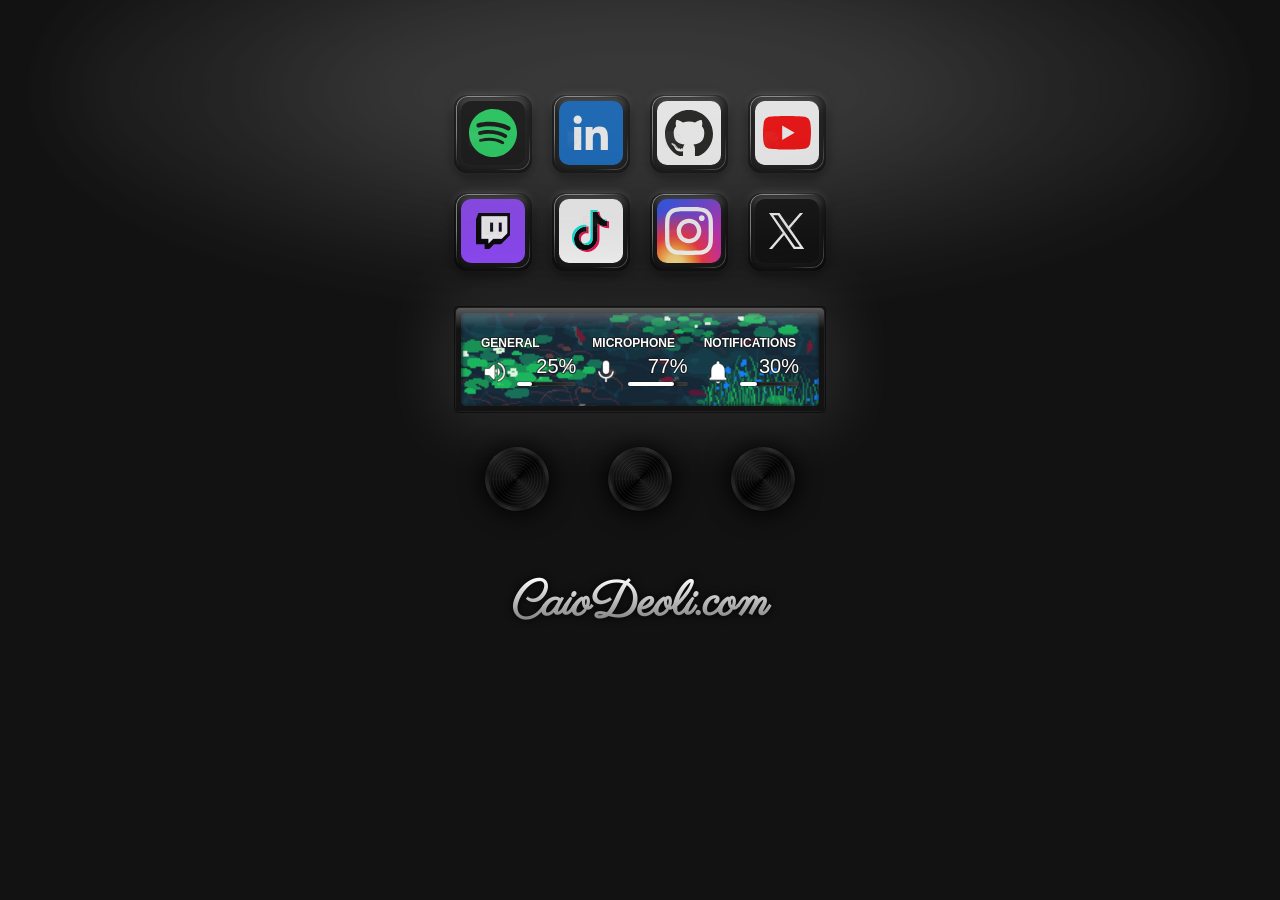
==== projects/stream-deck/index.html @ 168ae310 "feat(stream-deck): add stream-deck project" ====
<!DOCTYPE html>
<html lang="en">

<head>
  <meta charset="UTF-8">
  <meta name="viewport" content="width=device-width, initial-scale=1.0">
  <title>Document</title>

  <link rel="preconnect" href="https://fonts.googleapis.com">
  <link rel="preconnect" href="https://fonts.gstatic.com" crossorigin>
  <link href="https://fonts.googleapis.com/css2?family=Parisienne&display=swap" rel="stylesheet">
  
  <link rel="stylesheet" href="style.css">
</head>

<body>
  <main>
    <nav>
      <ul class="menu">
        <li class="item">
          <button type="button">
            <div class="background">
              <div class="glow"></div>
            </div>
            <div class="border"></div>
            <div class="logo-wrap" style="background-color: #0a0a0a;">
              <svg class="logo" xmlns="http://www.w3.org/2000/svg" width="256" height="256" viewBox="0 0 256 256"><path fill="#1ed760" d="M128 0C57.308 0 0 57.309 0 128c0 70.696 57.309 128 128 128c70.697 0 128-57.304 128-128C256 57.314 198.697.007 127.998.007zm58.699 184.614c-2.293 3.76-7.215 4.952-10.975 2.644c-30.053-18.357-67.885-22.515-112.44-12.335a7.98 7.98 0 0 1-9.552-6.007a7.97 7.97 0 0 1 6-9.553c48.76-11.14 90.583-6.344 124.323 14.276c3.76 2.308 4.952 7.215 2.644 10.975m15.667-34.853c-2.89 4.695-9.034 6.178-13.726 3.289c-34.406-21.148-86.853-27.273-127.548-14.92c-5.278 1.594-10.852-1.38-12.454-6.649c-1.59-5.278 1.386-10.842 6.655-12.446c46.485-14.106 104.275-7.273 143.787 17.007c4.692 2.89 6.175 9.034 3.286 13.72zm1.345-36.293C162.457 88.964 94.394 86.71 55.007 98.666c-6.325 1.918-13.014-1.653-14.93-7.978c-1.917-6.328 1.65-13.012 7.98-14.935C93.27 62.027 168.434 64.68 215.929 92.876c5.702 3.376 7.566 10.724 4.188 16.405c-3.362 5.69-10.73 7.565-16.4 4.187z" /></svg>
              <img src="images/logos--spotify-icon.svg" />
            </div>
          </button>
        </li>
        <li class="item">
          <button type="button">
            <div class="background">
              <div class="glow"></div>
            </div>
            <div class="border"></div>
            <div class="logo-wrap" style="background-color: #0a66c2;">
              <svg class="logo" xmlns="http://www.w3.org/2000/svg" width="256" height="256" viewBox="0 0 256 256" fill="none" xmlns="http://www.w3.org/2000/svg"><path d="M218.123 218.127H180.192V158.724C180.192 144.559 179.939 126.324 160.464 126.324C140.708 126.324 137.685 141.758 137.685 157.693V218.123H99.755V95.967H136.168V112.661H136.678C140.322 106.43 145.588 101.305 151.915 97.8296C158.242 94.3547 165.393 92.6607 172.606 92.928C211.051 92.928 218.139 118.216 218.139 151.114L218.123 218.127ZM56.955 79.27C44.798 79.272 34.941 69.418 34.939 57.261C34.937 45.104 44.79 35.247 56.947 35.245C69.104 35.242 78.961 45.096 78.963 57.253C78.9641 63.091 76.646 68.6904 72.5187 72.8194C68.3915 76.9483 62.7931 79.2687 56.955 79.27ZM75.921 218.128H37.95V95.967H75.92L75.921 218.128Z" fill="white" /></svg>
              <img src="images/logos--linkedin-icon.svg" />
            </div>
          </button>
        </li>
        <li class="item">
          <button type="button">
            <div class="background">
              <div class="glow"></div>
            </div>
            <div class="border"></div>
            <div class="logo-wrap" style="background-color: #ffffff;">
              <svg class="logo" xmlns="http://www.w3.org/2000/svg" width="256" height="250" viewBox="0 0 256 250"><path fill="#161614" d="M128.001 0C57.317 0 0 57.307 0 128.001c0 56.554 36.676 104.535 87.535 121.46c6.397 1.185 8.746-2.777 8.746-6.158c0-3.052-.12-13.135-.174-23.83c-35.61 7.742-43.124-15.103-43.124-15.103c-5.823-14.795-14.213-18.73-14.213-18.73c-11.613-7.944.876-7.78.876-7.78c12.853.902 19.621 13.19 19.621 13.19c11.417 19.568 29.945 13.911 37.249 10.64c1.149-8.272 4.466-13.92 8.127-17.116c-28.431-3.236-58.318-14.212-58.318-63.258c0-13.975 5-25.394 13.188-34.358c-1.329-3.224-5.71-16.242 1.24-33.874c0 0 10.749-3.44 35.21 13.121c10.21-2.836 21.16-4.258 32.038-4.307c10.878.049 21.837 1.47 32.066 4.307c24.431-16.56 35.165-13.12 35.165-13.12c6.967 17.63 2.584 30.65 1.255 33.873c8.207 8.964 13.173 20.383 13.173 34.358c0 49.163-29.944 59.988-58.447 63.157c4.591 3.972 8.682 11.762 8.682 23.704c0 17.126-.148 30.91-.148 35.126c0 3.407 2.304 7.398 8.792 6.14C219.37 232.5 256 184.537 256 128.002C256 57.307 198.691 0 128.001 0m-80.06 182.34c-.282.636-1.283.827-2.194.39c-.929-.417-1.45-1.284-1.15-1.922c.276-.655 1.279-.838 2.205-.399c.93.418 1.46 1.293 1.139 1.931m6.296 5.618c-.61.566-1.804.303-2.614-.591c-.837-.892-.994-2.086-.375-2.66c.63-.566 1.787-.301 2.626.591c.838.903 1 2.088.363 2.66m4.32 7.188c-.785.545-2.067.034-2.86-1.104c-.784-1.138-.784-2.503.017-3.05c.795-.547 2.058-.055 2.861 1.075c.782 1.157.782 2.522-.019 3.08m7.304 8.325c-.701.774-2.196.566-3.29-.49c-1.119-1.032-1.43-2.496-.726-3.27c.71-.776 2.213-.558 3.315.49c1.11 1.03 1.45 2.505.701 3.27m9.442 2.81c-.31 1.003-1.75 1.459-3.199 1.033c-1.448-.439-2.395-1.613-2.103-2.626c.301-1.01 1.747-1.484 3.207-1.028c1.446.436 2.396 1.602 2.095 2.622m10.744 1.193c.036 1.055-1.193 1.93-2.715 1.95c-1.53.034-2.769-.82-2.786-1.86c0-1.065 1.202-1.932 2.733-1.958c1.522-.03 2.768.818 2.768 1.868m10.555-.405c.182 1.03-.875 2.088-2.387 2.37c-1.485.271-2.861-.365-3.05-1.386c-.184-1.056.893-2.114 2.376-2.387c1.514-.263 2.868.356 3.061 1.403" /></svg>
              <img src="images/logos--github-icon.svg" />
            </div>
          </button>
        </li>
        <li class="item">
          <button type="button">
            <div class="background">
              <div class="glow"></div>
            </div>
            <div class="border"></div>
            <div class="logo-wrap" style="background-color: #ffffff;">
              <svg class="logo" xmlns="http://www.w3.org/2000/svg" width="256" height="180" viewBox="0 0 256 180"><path fill="#f00" d="M250.346 28.075A32.18 32.18 0 0 0 227.69 5.418C207.824 0 127.87 0 127.87 0S47.912.164 28.046 5.582A32.18 32.18 0 0 0 5.39 28.24c-6.009 35.298-8.34 89.084.165 122.97a32.18 32.18 0 0 0 22.656 22.657c19.866 5.418 99.822 5.418 99.822 5.418s79.955 0 99.82-5.418a32.18 32.18 0 0 0 22.657-22.657c6.338-35.348 8.291-89.1-.164-123.134"/><path fill="#fff" d="m102.421 128.06l66.328-38.418l-66.328-38.418z" /></svg>
              <img src="images/logos--youtube-icon.svg" />
            </div>
          </button>
        </li>
        <li class="item">
          <button type="button">
            <div class="background">
              <div class="glow"></div>
            </div>
            <div class="border"></div>
            <div class="logo-wrap twitch" style="background-color: #9146ff;">
              <svg width="256" height="268" viewBox="0 0 256 268" fill="none" xmlns="http://www.w3.org/2000/svg"><g clip-path="url(#clip0_26_2)"><path d="M17.458 0L0 46.556V232.757H63.983V267.691H98.914L133.812 232.757H186.172L256 162.954V0H17.458ZM40.717 23.263H232.73V151.292L191.991 192.033H128L93.113 226.92V192.034H40.717V23.263ZM104.725 139.668H128V69.844H104.725V139.668ZM168.722 139.668H191.992V69.844H168.722V139.668Z" fill="black"/><path d="M40.717 23.2629H232.73V151.292L191.991 192.033H128L93.113 226.92V192.034H40.717V23.2629ZM104.725 139.668H128V69.8439H104.725V139.668ZM168.722 139.668H191.992V69.8439H168.722V139.668Z" fill="white"/></g><defs><clipPath id="clip0_26_2"><rect width="256" height="268" fill="white"/></clipPath></defs></svg>
              <img src="images/logos--twitch.svg" />
            </div>
          </button>
        </li>
        <li class="item">
          <button type="button">
            <div class="background">
              <div class="glow"></div>
            </div>
            <div class="border"></div>
            <div class="logo-wrap tiktok" style="background-color: #ffffff;">
              <svg xmlns="http://www.w3.org/2000/svg" width="256" height="290" viewBox="0 0 256 290"><path fill="#ff004f" d="M189.72 104.421c18.678 13.345 41.56 21.197 66.273 21.197v-47.53a67 67 0 0 1-13.918-1.456v37.413c-24.711 0-47.59-7.851-66.272-21.195v96.996c0 48.523-39.356 87.855-87.9 87.855c-18.113 0-34.949-5.473-48.934-14.86c15.962 16.313 38.222 26.432 62.848 26.432c48.548 0 87.905-39.332 87.905-87.857v-96.995zm17.17-47.952c-9.546-10.423-15.814-23.893-17.17-38.785v-6.113h-13.189c3.32 18.927 14.644 35.097 30.358 44.898M69.673 225.607a40 40 0 0 1-8.203-24.33c0-22.192 18.001-40.186 40.21-40.186a40.3 40.3 0 0 1 12.197 1.883v-48.593c-4.61-.631-9.262-.9-13.912-.801v37.822a40.3 40.3 0 0 0-12.203-1.882c-22.208 0-40.208 17.992-40.208 40.187c0 15.694 8.997 29.281 22.119 35.9"/><path d="M175.803 92.849c18.683 13.344 41.56 21.195 66.272 21.195V76.631c-13.794-2.937-26.005-10.141-35.186-20.162c-15.715-9.802-27.038-25.972-30.358-44.898h-34.643v189.843c-.079 22.132-18.049 40.052-40.21 40.052c-13.058 0-24.66-6.221-32.007-15.86c-13.12-6.618-22.118-20.206-22.118-35.898c0-22.193 18-40.187 40.208-40.187c4.255 0 8.356.662 12.203 1.882v-37.822c-47.692.985-86.047 39.933-86.047 87.834c0 23.912 9.551 45.589 25.053 61.428c13.985 9.385 30.82 14.86 48.934 14.86c48.545 0 87.9-39.335 87.9-87.857z"/><path fill="#00f2ea" d="M242.075 76.63V66.516a66.3 66.3 0 0 1-35.186-10.047a66.47 66.47 0 0 0 35.186 20.163M176.53 11.57a68 68 0 0 1-.728-5.457V0h-47.834v189.845c-.076 22.13-18.046 40.05-40.208 40.05a40.06 40.06 0 0 1-18.09-4.287c7.347 9.637 18.949 15.857 32.007 15.857c22.16 0 40.132-17.918 40.21-40.05V11.571zM99.966 113.58v-10.769a89 89 0 0 0-12.061-.818C39.355 101.993 0 141.327 0 189.845c0 30.419 15.467 57.227 38.971 72.996c-15.502-15.838-25.053-37.516-25.053-61.427c0-47.9 38.354-86.848 86.048-87.833"/></svg>
              <img src="images/logos--tiktok-icon.svg" />
            </div>
          </button>
        </li>
        <li class="item">
          <button type="button">
            <div class="background">
              <div class="glow"></div>
            </div>
            <div class="border"></div>
            <div class="logo-wrap instagram">
              <svg class="logo" xmlns="http://www.w3.org/2000/svg" width="256" height="256" viewBox="0 0 256 256"><path fill="#ffffff" d="M128 23.064c34.177 0 38.225.13 51.722.745c12.48.57 19.258 2.655 23.769 4.408c5.974 2.322 10.238 5.096 14.717 9.575s7.253 8.743 9.575 14.717c1.753 4.511 3.838 11.289 4.408 23.768c.615 13.498.745 17.546.745 51.723s-.13 38.226-.745 51.723c-.57 12.48-2.655 19.257-4.408 23.768c-2.322 5.974-5.096 10.239-9.575 14.718s-8.743 7.253-14.717 9.574c-4.511 1.753-11.289 3.839-23.769 4.408c-13.495.616-17.543.746-51.722.746s-38.228-.13-51.723-.746c-12.48-.57-19.257-2.655-23.768-4.408c-5.974-2.321-10.239-5.095-14.718-9.574c-4.479-4.48-7.253-8.744-9.574-14.718c-1.753-4.51-3.839-11.288-4.408-23.768c-.616-13.497-.746-17.545-.746-51.723s.13-38.225.746-51.722c.57-12.48 2.655-19.258 4.408-23.769c2.321-5.974 5.095-10.238 9.574-14.717c4.48-4.48 8.744-7.253 14.718-9.575c4.51-1.753 11.288-3.838 23.768-4.408c13.497-.615 17.545-.745 51.723-.745M128 0C93.237 0 88.878.147 75.226.77c-13.625.622-22.93 2.786-31.071 5.95c-8.418 3.271-15.556 7.648-22.672 14.764S9.991 35.738 6.72 44.155C3.555 52.297 1.392 61.602.77 75.226C.147 88.878 0 93.237 0 128s.147 39.122.77 52.774c.622 13.625 2.785 22.93 5.95 31.071c3.27 8.417 7.647 15.556 14.763 22.672s14.254 11.492 22.672 14.763c8.142 3.165 17.446 5.328 31.07 5.95c13.653.623 18.012.77 52.775.77s39.122-.147 52.774-.77c13.624-.622 22.929-2.785 31.07-5.95c8.418-3.27 15.556-7.647 22.672-14.763s11.493-14.254 14.764-22.672c3.164-8.142 5.328-17.446 5.95-31.07c.623-13.653.77-18.012.77-52.775s-.147-39.122-.77-52.774c-.622-13.624-2.786-22.929-5.95-31.07c-3.271-8.418-7.648-15.556-14.764-22.672S220.262 9.99 211.845 6.72c-8.142-3.164-17.447-5.328-31.071-5.95C167.122.147 162.763 0 128 0m0 62.27c-36.302 0-65.73 29.43-65.73 65.73s29.428 65.73 65.73 65.73c36.301 0 65.73-29.428 65.73-65.73c0-36.301-29.429-65.73-65.73-65.73m0 108.397c-23.564 0-42.667-19.103-42.667-42.667S104.436 85.333 128 85.333s42.667 19.103 42.667 42.667s-19.103 42.667-42.667 42.667m83.686-110.994c0 8.484-6.876 15.36-15.36 15.36s-15.36-6.876-15.36-15.36s6.877-15.36 15.36-15.36s15.36 6.877 15.36 15.36" /></svg>
              <img src="images/logos--instagram-icon.svg" />
            </div>
          </button>
        </li>
        <li class="item">
          <button type="button">
            <div class="background">
              <div class="glow"></div>
            </div>
            <div class="border"></div>
            <div class="logo-wrap x" style="background-color: #0a0a0a;">
              <svg class="logo" xmlns="http://www.w3.org/2000/svg" width="251" height="256" viewBox="0 0 251 256"><path fill="#ffffff" d="M149.079 108.399L242.33 0h-22.098l-80.97 94.12L74.59 0H0l97.796 142.328L0 256h22.1l85.507-99.395L175.905 256h74.59L149.073 108.399zM118.81 143.58l-9.909-14.172l-78.84-112.773h33.943l63.625 91.011l9.909 14.173l82.705 118.3H186.3l-67.49-96.533z" /></svg>
              <img src="images/logos--x.svg" />
            </div>
          </button>
        </li>
      </ul>
    </nav>

    <section class="display">
      <div class="information-list">
        <div class="information-item">
          <span class="information-label">GENERAL</span>
          <div class="information-value">
            <svg xmlns="http://www.w3.org/2000/svg" width="28" height="28" viewBox="0 0 24 24"><path fill="currentColor" d="M3 10v4c0 .55.45 1 1 1h3l3.29 3.29c.63.63 1.71.18 1.71-.71V6.41c0-.89-1.08-1.34-1.71-.71L7 9H4c-.55 0-1 .45-1 1m13.5 2A4.5 4.5 0 0 0 14 7.97v8.05c1.48-.73 2.5-2.25 2.5-4.02M14 4.45v.2c0 .38.25.71.6.85C17.18 6.53 19 9.06 19 12s-1.82 5.47-4.4 6.5c-.36.14-.6.47-.6.85v.2c0 .63.63 1.07 1.21.85C18.6 19.11 21 15.84 21 12s-2.4-7.11-5.79-8.4c-.58-.23-1.21.22-1.21.85" /></svg>
            <div class="information-value-content">
              <span class="item-percentage">25%</span>
              <div class="item-progress-bar"><span style="width: 25%;"></span></div>
            </div>
          </div>
        </div>
        <div class="information-item">
          <span class="information-label">MICROPHONE</span>
          <div class="information-value">
            <svg xmlns="http://www.w3.org/2000/svg" width="28" height="28" viewBox="0 0 24 24"><path fill="currentColor" d="M12 14c1.66 0 3-1.34 3-3V5c0-1.66-1.34-3-3-3S9 3.34 9 5v6c0 1.66 1.34 3 3 3m5.91-3c-.49 0-.9.36-.98.85C16.52 14.2 14.47 16 12 16s-4.52-1.8-4.93-4.15a1 1 0 0 0-.98-.85c-.61 0-1.09.54-1 1.14c.49 3 2.89 5.35 5.91 5.78V20c0 .55.45 1 1 1s1-.45 1-1v-2.08a6.99 6.99 0 0 0 5.91-5.78c.1-.6-.39-1.14-1-1.14" /></svg>
            <div class="information-value-content">
              <span class="item-percentage">77%</span>
              <div class="item-progress-bar"><span style="width: 77%;"></span></div>
            </div>
          </div>
        </div>
        <div class="information-item">
          <span class="information-label">NOTIFICATIONS</span>
          <div class="information-value">
            <svg xmlns="http://www.w3.org/2000/svg" width="28" height="28" viewBox="0 0 24 24"><path fill="currentColor" d="M12 22c1.1 0 2-.9 2-2h-4a2 2 0 0 0 2 2m6-6v-5c0-3.07-1.64-5.64-4.5-6.32V4c0-.83-.67-1.5-1.5-1.5s-1.5.67-1.5 1.5v.68C7.63 5.36 6 7.92 6 11v5l-1.29 1.29c-.63.63-.19 1.71.7 1.71h13.17c.89 0 1.34-1.08.71-1.71z" /></svg>
            <div class="information-value-content">
              <span class="item-percentage">30%</span>
              <div class="item-progress-bar"><span style="width: 30%;"></span></div>
            </div>
          </div>
        </div>
      </div>
      <img src="images/1041uuu-b16.gif" class="display-background" />
      <div class="display-glow"></div>
    </section>

    <section class="control-list">
      <div class="control-item">
        <svg xmlns="http://www.w3.org/2000/svg" width="72" height="72" viewBox="0 0 24 24"><path fill="none" stroke="currentColor" stroke-linecap="round" stroke-linejoin="round" stroke-width="0.04" d="M3 12c0 -4.97 4.03 -9 9 -9c4.97 0 9 4.03 9 9c0 4.97 -4.03 9 -9 9c-4.97 0 -9 -4.03 -9 -9Z"/></svg>
        <svg xmlns="http://www.w3.org/2000/svg" width="64" height="64" viewBox="0 0 24 24"><path fill="none" stroke="currentColor" stroke-linecap="round" stroke-linejoin="round" stroke-width="0.05" d="M3 12c0 -4.97 4.03 -9 9 -9c4.97 0 9 4.03 9 9c0 4.97 -4.03 9 -9 9c-4.97 0 -9 -4.03 -9 -9Z"/></svg>
        <svg xmlns="http://www.w3.org/2000/svg" width="56" height="56" viewBox="0 0 24 24"><path fill="none" stroke="currentColor" stroke-linecap="round" stroke-linejoin="round" stroke-width="0.06" d="M3 12c0 -4.97 4.03 -9 9 -9c4.97 0 9 4.03 9 9c0 4.97 -4.03 9 -9 9c-4.97 0 -9 -4.03 -9 -9Z"/></svg>
        <svg xmlns="http://www.w3.org/2000/svg" width="48" height="48" viewBox="0 0 24 24"><path fill="none" stroke="currentColor" stroke-linecap="round" stroke-linejoin="round" stroke-width="0.07" d="M3 12c0 -4.97 4.03 -9 9 -9c4.97 0 9 4.03 9 9c0 4.97 -4.03 9 -9 9c-4.97 0 -9 -4.03 -9 -9Z"/></svg>
        <svg xmlns="http://www.w3.org/2000/svg" width="40" height="40" viewBox="0 0 24 24"><path fill="none" stroke="currentColor" stroke-linecap="round" stroke-linejoin="round" stroke-width="0.08" d="M3 12c0 -4.97 4.03 -9 9 -9c4.97 0 9 4.03 9 9c0 4.97 -4.03 9 -9 9c-4.97 0 -9 -4.03 -9 -9Z"/></svg>
        <svg xmlns="http://www.w3.org/2000/svg" width="32" height="32" viewBox="0 0 24 24"><path fill="none" stroke="currentColor" stroke-linecap="round" stroke-linejoin="round" stroke-width="0.09" d="M3 12c0 -4.97 4.03 -9 9 -9c4.97 0 9 4.03 9 9c0 4.97 -4.03 9 -9 9c-4.97 0 -9 -4.03 -9 -9Z"/></svg>
        <svg xmlns="http://www.w3.org/2000/svg" width="24" height="24" viewBox="0 0 24 24"><path fill="none" stroke="currentColor" stroke-linecap="round" stroke-linejoin="round" stroke-width="0.10" d="M3 12c0 -4.97 4.03 -9 9 -9c4.97 0 9 4.03 9 9c0 4.97 -4.03 9 -9 9c-4.97 0 -9 -4.03 -9 -9Z"/></svg>
        <svg xmlns="http://www.w3.org/2000/svg" width="16" height="16" viewBox="0 0 24 24"><path fill="none" stroke="currentColor" stroke-linecap="round" stroke-linejoin="round" stroke-width="0.15" d="M3 12c0 -4.97 4.03 -9 9 -9c4.97 0 9 4.03 9 9c0 4.97 -4.03 9 -9 9c-4.97 0 -9 -4.03 -9 -9Z"/></svg>
        <svg xmlns="http://www.w3.org/2000/svg" width="8" height="8" viewBox="0 0 24 24"><path fill="none" stroke="currentColor" stroke-linecap="round" stroke-linejoin="round" stroke-width="0.16" d="M3 12c0 -4.97 4.03 -9 9 -9c4.97 0 9 4.03 9 9c0 4.97 -4.03 9 -9 9c-4.97 0 -9 -4.03 -9 -9Z"/></svg>
        <svg xmlns="http://www.w3.org/2000/svg" width="1" height="1" viewBox="0 0 24 24"><path fill="none" stroke="currentColor" stroke-linecap="round" stroke-linejoin="round" stroke-width="0.17" d="M3 12c0 -4.97 4.03 -9 9 -9c4.97 0 9 4.03 9 9c0 4.97 -4.03 9 -9 9c-4.97 0 -9 -4.03 -9 -9Z"/></svg>
      </div>
      <div class="control-item">
        <svg xmlns="http://www.w3.org/2000/svg" width="72" height="72" viewBox="0 0 24 24"><path fill="none" stroke="currentColor" stroke-linecap="round" stroke-linejoin="round" stroke-width="0.04" d="M3 12c0 -4.97 4.03 -9 9 -9c4.97 0 9 4.03 9 9c0 4.97 -4.03 9 -9 9c-4.97 0 -9 -4.03 -9 -9Z"/></svg>
        <svg xmlns="http://www.w3.org/2000/svg" width="64" height="64" viewBox="0 0 24 24"><path fill="none" stroke="currentColor" stroke-linecap="round" stroke-linejoin="round" stroke-width="0.05" d="M3 12c0 -4.97 4.03 -9 9 -9c4.97 0 9 4.03 9 9c0 4.97 -4.03 9 -9 9c-4.97 0 -9 -4.03 -9 -9Z"/></svg>
        <svg xmlns="http://www.w3.org/2000/svg" width="56" height="56" viewBox="0 0 24 24"><path fill="none" stroke="currentColor" stroke-linecap="round" stroke-linejoin="round" stroke-width="0.06" d="M3 12c0 -4.97 4.03 -9 9 -9c4.97 0 9 4.03 9 9c0 4.97 -4.03 9 -9 9c-4.97 0 -9 -4.03 -9 -9Z"/></svg>
        <svg xmlns="http://www.w3.org/2000/svg" width="48" height="48" viewBox="0 0 24 24"><path fill="none" stroke="currentColor" stroke-linecap="round" stroke-linejoin="round" stroke-width="0.07" d="M3 12c0 -4.97 4.03 -9 9 -9c4.97 0 9 4.03 9 9c0 4.97 -4.03 9 -9 9c-4.97 0 -9 -4.03 -9 -9Z"/></svg>
        <svg xmlns="http://www.w3.org/2000/svg" width="40" height="40" viewBox="0 0 24 24"><path fill="none" stroke="currentColor" stroke-linecap="round" stroke-linejoin="round" stroke-width="0.08" d="M3 12c0 -4.97 4.03 -9 9 -9c4.97 0 9 4.03 9 9c0 4.97 -4.03 9 -9 9c-4.97 0 -9 -4.03 -9 -9Z"/></svg>
        <svg xmlns="http://www.w3.org/2000/svg" width="32" height="32" viewBox="0 0 24 24"><path fill="none" stroke="currentColor" stroke-linecap="round" stroke-linejoin="round" stroke-width="0.09" d="M3 12c0 -4.97 4.03 -9 9 -9c4.97 0 9 4.03 9 9c0 4.97 -4.03 9 -9 9c-4.97 0 -9 -4.03 -9 -9Z"/></svg>
        <svg xmlns="http://www.w3.org/2000/svg" width="24" height="24" viewBox="0 0 24 24"><path fill="none" stroke="currentColor" stroke-linecap="round" stroke-linejoin="round" stroke-width="0.10" d="M3 12c0 -4.97 4.03 -9 9 -9c4.97 0 9 4.03 9 9c0 4.97 -4.03 9 -9 9c-4.97 0 -9 -4.03 -9 -9Z"/></svg>
        <svg xmlns="http://www.w3.org/2000/svg" width="16" height="16" viewBox="0 0 24 24"><path fill="none" stroke="currentColor" stroke-linecap="round" stroke-linejoin="round" stroke-width="0.15" d="M3 12c0 -4.97 4.03 -9 9 -9c4.97 0 9 4.03 9 9c0 4.97 -4.03 9 -9 9c-4.97 0 -9 -4.03 -9 -9Z"/></svg>
        <svg xmlns="http://www.w3.org/2000/svg" width="8" height="8" viewBox="0 0 24 24"><path fill="none" stroke="currentColor" stroke-linecap="round" stroke-linejoin="round" stroke-width="0.16" d="M3 12c0 -4.97 4.03 -9 9 -9c4.97 0 9 4.03 9 9c0 4.97 -4.03 9 -9 9c-4.97 0 -9 -4.03 -9 -9Z"/></svg>
        <svg xmlns="http://www.w3.org/2000/svg" width="1" height="1" viewBox="0 0 24 24"><path fill="none" stroke="currentColor" stroke-linecap="round" stroke-linejoin="round" stroke-width="0.17" d="M3 12c0 -4.97 4.03 -9 9 -9c4.97 0 9 4.03 9 9c0 4.97 -4.03 9 -9 9c-4.97 0 -9 -4.03 -9 -9Z"/></svg>
      </div>
      <div class="control-item">
        <svg xmlns="http://www.w3.org/2000/svg" width="72" height="72" viewBox="0 0 24 24"><path fill="none" stroke="currentColor" stroke-linecap="round" stroke-linejoin="round" stroke-width="0.04" d="M3 12c0 -4.97 4.03 -9 9 -9c4.97 0 9 4.03 9 9c0 4.97 -4.03 9 -9 9c-4.97 0 -9 -4.03 -9 -9Z"/></svg>
        <svg xmlns="http://www.w3.org/2000/svg" width="64" height="64" viewBox="0 0 24 24"><path fill="none" stroke="currentColor" stroke-linecap="round" stroke-linejoin="round" stroke-width="0.05" d="M3 12c0 -4.97 4.03 -9 9 -9c4.97 0 9 4.03 9 9c0 4.97 -4.03 9 -9 9c-4.97 0 -9 -4.03 -9 -9Z"/></svg>
        <svg xmlns="http://www.w3.org/2000/svg" width="56" height="56" viewBox="0 0 24 24"><path fill="none" stroke="currentColor" stroke-linecap="round" stroke-linejoin="round" stroke-width="0.06" d="M3 12c0 -4.97 4.03 -9 9 -9c4.97 0 9 4.03 9 9c0 4.97 -4.03 9 -9 9c-4.97 0 -9 -4.03 -9 -9Z"/></svg>
        <svg xmlns="http://www.w3.org/2000/svg" width="48" height="48" viewBox="0 0 24 24"><path fill="none" stroke="currentColor" stroke-linecap="round" stroke-linejoin="round" stroke-width="0.07" d="M3 12c0 -4.97 4.03 -9 9 -9c4.97 0 9 4.03 9 9c0 4.97 -4.03 9 -9 9c-4.97 0 -9 -4.03 -9 -9Z"/></svg>
        <svg xmlns="http://www.w3.org/2000/svg" width="40" height="40" viewBox="0 0 24 24"><path fill="none" stroke="currentColor" stroke-linecap="round" stroke-linejoin="round" stroke-width="0.08" d="M3 12c0 -4.97 4.03 -9 9 -9c4.97 0 9 4.03 9 9c0 4.97 -4.03 9 -9 9c-4.97 0 -9 -4.03 -9 -9Z"/></svg>
        <svg xmlns="http://www.w3.org/2000/svg" width="32" height="32" viewBox="0 0 24 24"><path fill="none" stroke="currentColor" stroke-linecap="round" stroke-linejoin="round" stroke-width="0.09" d="M3 12c0 -4.97 4.03 -9 9 -9c4.97 0 9 4.03 9 9c0 4.97 -4.03 9 -9 9c-4.97 0 -9 -4.03 -9 -9Z"/></svg>
        <svg xmlns="http://www.w3.org/2000/svg" width="24" height="24" viewBox="0 0 24 24"><path fill="none" stroke="currentColor" stroke-linecap="round" stroke-linejoin="round" stroke-width="0.10" d="M3 12c0 -4.97 4.03 -9 9 -9c4.97 0 9 4.03 9 9c0 4.97 -4.03 9 -9 9c-4.97 0 -9 -4.03 -9 -9Z"/></svg>
        <svg xmlns="http://www.w3.org/2000/svg" width="16" height="16" viewBox="0 0 24 24"><path fill="none" stroke="currentColor" stroke-linecap="round" stroke-linejoin="round" stroke-width="0.15" d="M3 12c0 -4.97 4.03 -9 9 -9c4.97 0 9 4.03 9 9c0 4.97 -4.03 9 -9 9c-4.97 0 -9 -4.03 -9 -9Z"/></svg>
        <svg xmlns="http://www.w3.org/2000/svg" width="8" height="8" viewBox="0 0 24 24"><path fill="none" stroke="currentColor" stroke-linecap="round" stroke-linejoin="round" stroke-width="0.16" d="M3 12c0 -4.97 4.03 -9 9 -9c4.97 0 9 4.03 9 9c0 4.97 -4.03 9 -9 9c-4.97 0 -9 -4.03 -9 -9Z"/></svg>
        <svg xmlns="http://www.w3.org/2000/svg" width="1" height="1" viewBox="0 0 24 24"><path fill="none" stroke="currentColor" stroke-linecap="round" stroke-linejoin="round" stroke-width="0.17" d="M3 12c0 -4.97 4.03 -9 9 -9c4.97 0 9 4.03 9 9c0 4.97 -4.03 9 -9 9c-4.97 0 -9 -4.03 -9 -9Z"/></svg>
      </div>
    </section>
  </main>

  <footer>
    <h1>CaioDeoli.com</h1>
  </footer>
</body>

</html>
---- projects/stream-deck/style.css ----
* {
  margin: 0;
  padding: 0;
  box-sizing: border-box;
}

html {
  font-size: 100%;
}

body {
  background-color: #121212;
  padding: 96px 16px;
  min-height: 100vh;
  font-family: Arial, Helvetica, sans-serif;
}

body::before {
  content: '';
  position: absolute;
  top: 0;
  left: 0;
  filter: blur(40px);
  background-image:
    radial-gradient(
      #808080 10%,
      #7a7a7a 20% 30%,
      #373737 60%);
  border-radius: 50%;
  width: 90%;
  height: 40%;
  top: -10%;
  left: 5%;
  opacity: 0.2;
  pointer-events: none;
}

body::after {
  content: '';
  position: absolute;
  top: 0;
  left: 0;
  filter: blur(40px);
  background-image:
    radial-gradient(
      #808080 10%,
      #7a7a7a 20% 30%,
      #373737 60%);
  border-radius: 50%;
  width: 90%;
  height: 40%;
  top: -10%;
  left: 5%;
  opacity: 0.2;
  z-index: 1;
  pointer-events: none;
}

main {
  display: grid;
  grid-template-rows: auto auto;
}

.menu {
  position: relative;
  z-index: 1;
  list-style-type: none;
  display: grid;
  gap: 24px;
  grid-template-columns: 74px 74px 74px 74px;
  grid-template-rows: 74px 74px;
  justify-items: center;
  align-items: center;
  justify-content: center;
}

.menu .item {
  position: relative;
  display: inline-block;
}

.menu .item button {
  border: none;
  background-color: transparent;
  position: relative;
  box-shadow:
    0 5px 8px 10px rgba(0, 0, 0, 0.5),
    0 0 0 6px #292929;
  -webkit-box-shadow:
    0 5px 8px 10px rgba(0, 0, 0, 0.5),
    0 0 0 6px #292929;
  border-radius: 12px;
  display: flex;
  justify-content: center;
  align-items: center;
  width: 64px;
  height: 64px;
  cursor: pointer;
}

.menu .item button::before {
  content: '';
  position: absolute;
  width: 78px;
  height: 78px;
  border-radius: 13px;
  transform: translateY(1px);
  background-color: #000000;
  pointer-events: none;
}

.menu .item button .background {
  width: 74px;
  height: 74px;
  position: absolute;
  pointer-events: none;
  filter: blur(4px);
}

.menu .item button .background .glow {
  background-image: linear-gradient(0, rgba(255, 255, 255, 0.075) 80%, rgba(255, 255, 255, 0.35) 100%);
  width: 100%;
  height: 100%;
  position: absolute;
  z-index: 3;
  border-radius: 12px;
}

.menu .item button .border {
  position: absolute;
  width: 74px;
  height: 74px;
  z-index: 1;
  padding: 1px;
  border-radius: 12px;
  background-image:
    linear-gradient(135deg, 
    rgba(255, 255, 255, 0.5),
    rgba(255, 255, 255, 0.5),
    transparent,
    transparent,
    rgba(255, 255, 255, 0.35));
  mask:
    linear-gradient(#fff 0 0) content-box,
    linear-gradient(#fff 0 0);
  -webkit-mask:
    linear-gradient(#fff 0 0) content-box,
    linear-gradient(#fff 0 0);
  mask-composite: exclude;
  -webkit-mask-composite: xor;
  pointer-events: none;
}

.menu .item button .logo-wrap {
  z-index: 0;
  width: 64px;
  height: 64px;
  padding: 8px;
  display: flex;
  align-items: center;
  justify-content: center;
  background-color: #000000;
  border-radius: 10px;
  filter: blur(0.3px);
  transition: filter 0.2s ease;
}

.menu .item button:hover .logo-wrap {
  filter: blur(0);
}

.menu .item button .logo-wrap .logo {
  width: 48px;
  height: auto;
  margin: 0 auto;
}

.menu .item button .logo-wrap img {
  width: 48px;
  height: auto;
  position: absolute;
  transform: translate(0, 6px);
  opacity: 0.05;
}

.menu .item button .logo-wrap.instagram {
  background-image:
    radial-gradient(
      circle farthest-corner at 28% 100%,
      #fcdf8f 0%,
      #fbd377 10%,
      #fa8e37 22%,
      #f73344 35%,
      transparent 65%),
    linear-gradient(145deg, #3051f1 10%, #c92bb7 70%);
}

.menu .item button .logo-wrap.x svg,
.menu .item button .logo-wrap.twitch svg {
  height: 36px;
  width: auto;
}

.menu .item button .logo-wrap.tiktok svg {
  height: 42px;
  width: auto;
}

.menu .item button .logo-wrap.x img,
.menu .item button .logo-wrap.twitch img {
  height: 36px;
  width: auto;
}

.menu .item button .logo-wrap.tiktok img {
  height: 42px;
  width: auto;
}

.display {
  max-width: 368px;
  width: 100%;
  margin: 40px auto 0 auto;
  position: relative;
}

.display::before {
  content: '';
  position: absolute;
  top: 0;
  left: 0;
  z-index: -2;
  width: 100%;
  height: 100%;
  border-radius: 3px;
  background-color: #000000;
  pointer-events: none;
}

.display::after {
  content: '';
  background-image: linear-gradient(0, rgba(255, 255, 255, 0.075) 80%, rgba(255, 255, 255, 0.35) 100%);
  width: 100%;
  height: 100%;
  position: absolute;
  top: 0;
  left: 0;
  z-index: 3;
  border-radius: 4px;
  pointer-events: none;
}

.display .information-list {
  padding: 20px;
  display: grid;
  grid-template-columns: repeat(3, 1fr);
  gap: 16px;
  grid-template-rows: auto;
  align-items: center;
  justify-content: space-between;
  border: 5px solid #000000;
  box-shadow:
    0 0 0 1px #121212,
    0 0 0 2px #000000,
    inset 0 0 3px 2px rgba(0, 0, 0, 0.5);
  -webkit-box-shadow:
    0 0 0 1px #121212,
    0 0 0 2px #000000,
    inset 0 0 3px 2px rgba(0, 0, 0, 0.5);
  border-radius: 3px;
}

.display .information-list .information-item {
  filter: blur(0.3px);
}

.display .information-list .information-item .information-label {
  color: #ffffff;
  font-weight: 600;
  text-shadow:
    -0.5px -0.5px 0 rgba(0, 0, 0, 0.2),
    0.5px -0.5px 0 rgba(0, 0, 0, 0.2),
    -0.5px 0.5px 0 rgba(0, 0, 0, 0.2),
    0.5px 0.5px 0 rgba(0, 0, 0, 0.2),
    -0.5px -1px 0 rgba(0, 0, 0, 0.2),
    0.5px -1px 0 rgba(0, 0, 0, 0.2),
    -0.5px 1px 0 rgba(0, 0, 0, 0.2),
    -0.5px -1px 0 rgba(0, 0, 0, 0.2),
    1px 0.5px 0 rgba(0, 0, 0, 0.2),
    1px -0.5px 0 rgba(0, 0, 0, 0.2),
    -1px 0.5px 0 rgba(0, 0, 0, 0.2),
    -1px -0.5px 0 rgba(0, 0, 0, 0.2),
    1px 1px 0 rgba(0, 0, 0, 0.2),
    1px -1px 0 rgba(0, 0, 0, 0.2),
    -1px 1px 0 rgba(0, 0, 0, 0.2),
    -1px -1px 0 rgba(0, 0, 0, 0.2);
  font-size: 0.75rem;
}

.display .information-list .information-item .information-value {
  display: flex;
  align-items: flex-end;
  justify-content: space-between;
  gap: 8px;
  margin-top: 4px;
}

.display .information-list .information-item .information-value svg {
  color: #ffffff;
  stroke: rgba(0, 0, 0, 0.5);
  stroke-width: 1;
}

.display .information-list .information-item .information-value .information-value-content {
  flex-grow: 1;
  text-align: right;
}

.display .information-list .information-item .information-value .information-value-content .item-percentage {
  color: #ffffff;
  font-size: 1.25rem;
  text-shadow:
    -0.5px -0.5px 0 rgba(0, 0, 0, 0.2),
    0.5px -0.5px 0 rgba(0, 0, 0, 0.2),
    -0.5px 0.5px 0 rgba(0, 0, 0, 0.2),
    0.5px 0.5px 0 rgba(0, 0, 0, 0.2),
    -0.5px -1px 0 rgba(0, 0, 0, 0.2),
    0.5px -1px 0 rgba(0, 0, 0, 0.2),
    -0.5px 1px 0 rgba(0, 0, 0, 0.2),
    -0.5px -1px 0 rgba(0, 0, 0, 0.2),
    1px 0.5px 0 rgba(0, 0, 0, 0.2),
    1px -0.5px 0 rgba(0, 0, 0, 0.2),
    -1px 0.5px 0 rgba(0, 0, 0, 0.2),
    -1px -0.5px 0 rgba(0, 0, 0, 0.2),
    1px 1px 0 rgba(0, 0, 0, 0.2),
    1px -1px 0 rgba(0, 0, 0, 0.2),
    -1px 1px 0 rgba(0, 0, 0, 0.2),
    -1px -1px 0 rgba(0, 0, 0, 0.2);
}

.display .information-list .information-item .information-value .information-value-content .item-progress-bar {
  height: 4px;
  width: 100%;
  background-image: radial-gradient(#000000, #333333 90%);
  margin-top: 4px;
  border-radius: 2px;
  overflow: hidden;
  position: relative;
  outline: 1px solid rgba(0, 0, 0, 0.2);
}

.display .information-list .information-item .information-value .item-progress-bar span {
  position: absolute;
  top: 0;
  left: 0;
  width: 0;
  height: 100%;
  background-color: #ffffff;
  border-radius: 0 2px 2px 0;
  box-shadow: 0 1px 3px 3px #000000;
  -webkit-box-shadow: 0 1px 3px 3px #000000;
}

.display .display-background {
  position: absolute;
  top: 0;
  left: 0;
  z-index: -1;
  width: 100%;
  height: 100%;
  object-fit: cover;
  object-position: top;
  padding: 4px;
  filter: brightness(0.95) blur(0.3px);
  border-radius: 12px;
}

.display .display-glow {
  position: absolute;
  top: 0;
  left: 0;
  z-index: 1;
  width: 100%;
  height: 100%;
  box-shadow:
    0 0 64px 16px rgba(255, 255, 255, 0.1);
  -webkit-box-shadow:
    0 0 64px 16px rgba(255, 255, 255, 0.1);
  pointer-events: none;
  border-radius: 4px;
}

.control-list {
  max-width: 368px;
  width: 100%;
  margin: 40px auto 0 auto;
  display: grid;
  grid-template-columns: repeat(3, 1fr);
  justify-items: center;
}

.control-list .control-item {
  width: 56px;
  height: 56px;
  border-radius: 50%;
  background-color: #000000;
  display: flex;
  justify-content: center;
  align-items: center;
  position: relative;
  cursor: pointer;
  box-shadow: 0 0 24px 6px #000000;
  -webkit-box-shadow: 0 0 24px 6px #000000;
}

.control-list .control-item::before {
  content: '';
  position: absolute;
  z-index: 1;
  background-image: conic-gradient(
    from 135deg at center center, 
    rgba(255, 255, 255, 0.1), 
    transparent,
    rgba(255, 255, 255, 0.1), 
    transparent,
    rgba(255, 255, 255, 0.1)
  );
  width: 100%;
  height: 100%;
  border-radius: 50%;
}

.control-list .control-item::after {
  content: '';
  position: absolute;
  z-index: -1;
  width: calc(100% + 8px);
  height: calc(100% + 8px);
  border-radius: 50%;
  background-color: #333333;
  background-image: conic-gradient(
    from 135deg at center center, 
    rgba(255, 255, 255, 0.2), 
    transparent,
    rgba(255, 255, 255, 0.2), 
    transparent,
    rgba(255, 255, 255, 0.2),
    transparent,
    rgba(255, 255, 255, 0.2), 
    transparent,
    rgba(255, 255, 255, 0.2),
    transparent,
    rgba(255, 255, 255, 0.2),
    transparent,
    rgba(255, 255, 255, 0.2)
  );
  outline: 1.5px dotted #0a0a0a;
}

.control-list .control-item svg {
  position: absolute;
  color: rgba(255, 255, 255, 0.5);
}

footer {
  max-width: 368px;
  margin: 64px auto 0 auto;
  gap: 16px;
  text-align: center;
}

footer h1 {
  font-family: 'Parisienne', cursive;
  color: #bdbdbd;
  font-size: 48px;
  filter: drop-shadow(0 0 4px #000000);
  background-image: linear-gradient(
    to bottom,
    #ffffff 10%,
    #555555 100%
  );
  background-clip: text;
  -webkit-background-clip: text;
  -webkit-text-fill-color: transparent;
}
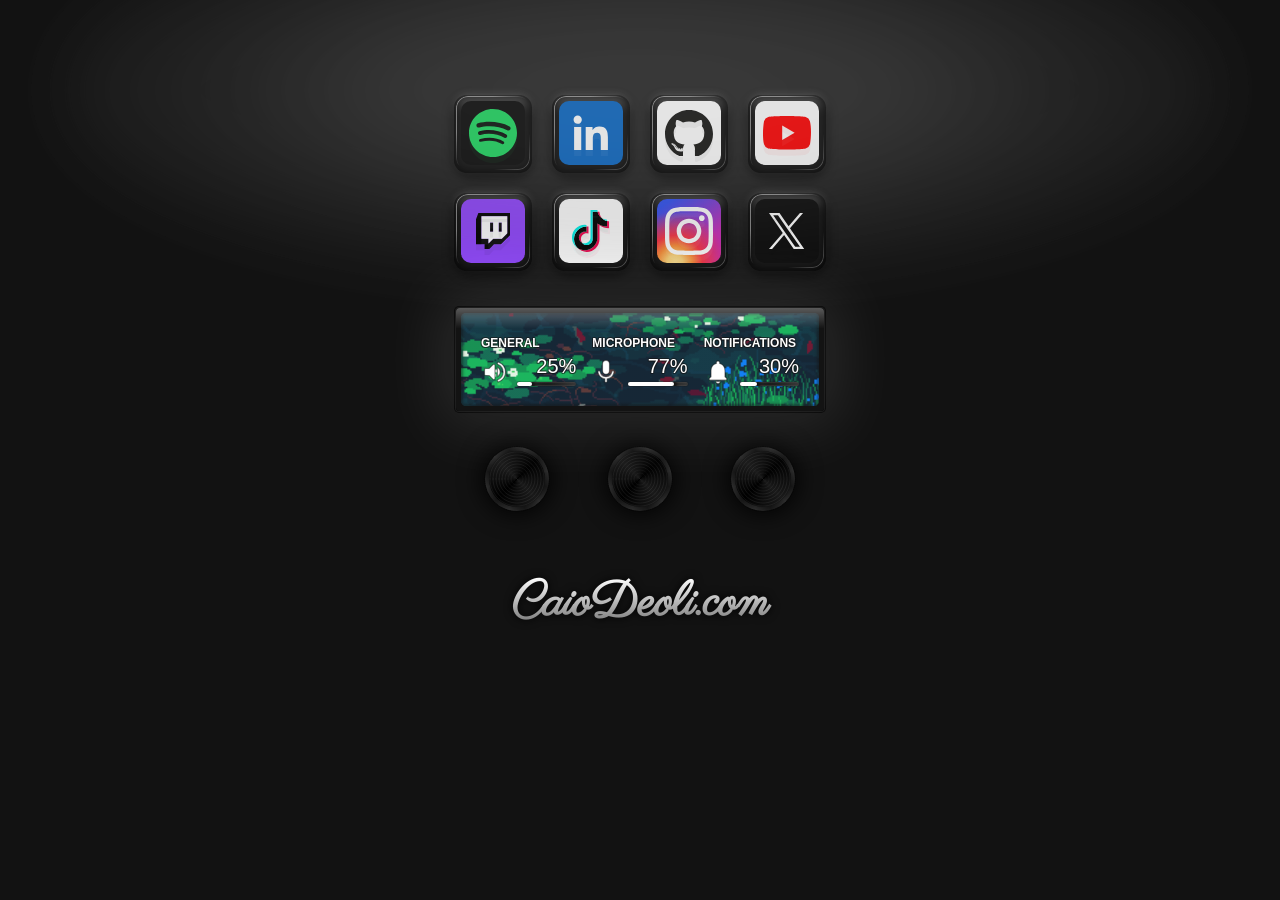
==== commit c30a5e0b: "fix(stream-deck): add missing button reflection image" ====
--- a/projects/stream-deck/index.html
+++ b/projects/stream-deck/index.html
@@ -4,7 +4,7 @@
 <head>
   <meta charset="UTF-8">
   <meta name="viewport" content="width=device-width, initial-scale=1.0">
-  <title>Document</title>
+  <title>Stream Deck</title>
 
   <link rel="preconnect" href="https://fonts.googleapis.com">
   <link rel="preconnect" href="https://fonts.gstatic.com" crossorigin>
@@ -25,7 +25,7 @@
             <div class="border"></div>
             <div class="logo-wrap" style="background-color: #0a0a0a;">
               <svg class="logo" xmlns="http://www.w3.org/2000/svg" width="256" height="256" viewBox="0 0 256 256"><path fill="#1ed760" d="M128 0C57.308 0 0 57.309 0 128c0 70.696 57.309 128 128 128c70.697 0 128-57.304 128-128C256 57.314 198.697.007 127.998.007zm58.699 184.614c-2.293 3.76-7.215 4.952-10.975 2.644c-30.053-18.357-67.885-22.515-112.44-12.335a7.98 7.98 0 0 1-9.552-6.007a7.97 7.97 0 0 1 6-9.553c48.76-11.14 90.583-6.344 124.323 14.276c3.76 2.308 4.952 7.215 2.644 10.975m15.667-34.853c-2.89 4.695-9.034 6.178-13.726 3.289c-34.406-21.148-86.853-27.273-127.548-14.92c-5.278 1.594-10.852-1.38-12.454-6.649c-1.59-5.278 1.386-10.842 6.655-12.446c46.485-14.106 104.275-7.273 143.787 17.007c4.692 2.89 6.175 9.034 3.286 13.72zm1.345-36.293C162.457 88.964 94.394 86.71 55.007 98.666c-6.325 1.918-13.014-1.653-14.93-7.978c-1.917-6.328 1.65-13.012 7.98-14.935C93.27 62.027 168.434 64.68 215.929 92.876c5.702 3.376 7.566 10.724 4.188 16.405c-3.362 5.69-10.73 7.565-16.4 4.187z" /></svg>
-              <img src="images/logos--spotify-icon.svg" />
+              <img src="images/spotify-logo.svg" />
             </div>
           </button>
         </li>
@@ -37,7 +37,7 @@
             <div class="border"></div>
             <div class="logo-wrap" style="background-color: #0a66c2;">
               <svg class="logo" xmlns="http://www.w3.org/2000/svg" width="256" height="256" viewBox="0 0 256 256" fill="none" xmlns="http://www.w3.org/2000/svg"><path d="M218.123 218.127H180.192V158.724C180.192 144.559 179.939 126.324 160.464 126.324C140.708 126.324 137.685 141.758 137.685 157.693V218.123H99.755V95.967H136.168V112.661H136.678C140.322 106.43 145.588 101.305 151.915 97.8296C158.242 94.3547 165.393 92.6607 172.606 92.928C211.051 92.928 218.139 118.216 218.139 151.114L218.123 218.127ZM56.955 79.27C44.798 79.272 34.941 69.418 34.939 57.261C34.937 45.104 44.79 35.247 56.947 35.245C69.104 35.242 78.961 45.096 78.963 57.253C78.9641 63.091 76.646 68.6904 72.5187 72.8194C68.3915 76.9483 62.7931 79.2687 56.955 79.27ZM75.921 218.128H37.95V95.967H75.92L75.921 218.128Z" fill="white" /></svg>
-              <img src="images/logos--linkedin-icon.svg" />
+              <img src="images/linkedin-logo.svg" />
             </div>
           </button>
         </li>
@@ -49,7 +49,7 @@
             <div class="border"></div>
             <div class="logo-wrap" style="background-color: #ffffff;">
               <svg class="logo" xmlns="http://www.w3.org/2000/svg" width="256" height="250" viewBox="0 0 256 250"><path fill="#161614" d="M128.001 0C57.317 0 0 57.307 0 128.001c0 56.554 36.676 104.535 87.535 121.46c6.397 1.185 8.746-2.777 8.746-6.158c0-3.052-.12-13.135-.174-23.83c-35.61 7.742-43.124-15.103-43.124-15.103c-5.823-14.795-14.213-18.73-14.213-18.73c-11.613-7.944.876-7.78.876-7.78c12.853.902 19.621 13.19 19.621 13.19c11.417 19.568 29.945 13.911 37.249 10.64c1.149-8.272 4.466-13.92 8.127-17.116c-28.431-3.236-58.318-14.212-58.318-63.258c0-13.975 5-25.394 13.188-34.358c-1.329-3.224-5.71-16.242 1.24-33.874c0 0 10.749-3.44 35.21 13.121c10.21-2.836 21.16-4.258 32.038-4.307c10.878.049 21.837 1.47 32.066 4.307c24.431-16.56 35.165-13.12 35.165-13.12c6.967 17.63 2.584 30.65 1.255 33.873c8.207 8.964 13.173 20.383 13.173 34.358c0 49.163-29.944 59.988-58.447 63.157c4.591 3.972 8.682 11.762 8.682 23.704c0 17.126-.148 30.91-.148 35.126c0 3.407 2.304 7.398 8.792 6.14C219.37 232.5 256 184.537 256 128.002C256 57.307 198.691 0 128.001 0m-80.06 182.34c-.282.636-1.283.827-2.194.39c-.929-.417-1.45-1.284-1.15-1.922c.276-.655 1.279-.838 2.205-.399c.93.418 1.46 1.293 1.139 1.931m6.296 5.618c-.61.566-1.804.303-2.614-.591c-.837-.892-.994-2.086-.375-2.66c.63-.566 1.787-.301 2.626.591c.838.903 1 2.088.363 2.66m4.32 7.188c-.785.545-2.067.034-2.86-1.104c-.784-1.138-.784-2.503.017-3.05c.795-.547 2.058-.055 2.861 1.075c.782 1.157.782 2.522-.019 3.08m7.304 8.325c-.701.774-2.196.566-3.29-.49c-1.119-1.032-1.43-2.496-.726-3.27c.71-.776 2.213-.558 3.315.49c1.11 1.03 1.45 2.505.701 3.27m9.442 2.81c-.31 1.003-1.75 1.459-3.199 1.033c-1.448-.439-2.395-1.613-2.103-2.626c.301-1.01 1.747-1.484 3.207-1.028c1.446.436 2.396 1.602 2.095 2.622m10.744 1.193c.036 1.055-1.193 1.93-2.715 1.95c-1.53.034-2.769-.82-2.786-1.86c0-1.065 1.202-1.932 2.733-1.958c1.522-.03 2.768.818 2.768 1.868m10.555-.405c.182 1.03-.875 2.088-2.387 2.37c-1.485.271-2.861-.365-3.05-1.386c-.184-1.056.893-2.114 2.376-2.387c1.514-.263 2.868.356 3.061 1.403" /></svg>
-              <img src="images/logos--github-icon.svg" />
+              <img src="images/github-logo.svg" />
             </div>
           </button>
         </li>
@@ -61,7 +61,7 @@
             <div class="border"></div>
             <div class="logo-wrap" style="background-color: #ffffff;">
               <svg class="logo" xmlns="http://www.w3.org/2000/svg" width="256" height="180" viewBox="0 0 256 180"><path fill="#f00" d="M250.346 28.075A32.18 32.18 0 0 0 227.69 5.418C207.824 0 127.87 0 127.87 0S47.912.164 28.046 5.582A32.18 32.18 0 0 0 5.39 28.24c-6.009 35.298-8.34 89.084.165 122.97a32.18 32.18 0 0 0 22.656 22.657c19.866 5.418 99.822 5.418 99.822 5.418s79.955 0 99.82-5.418a32.18 32.18 0 0 0 22.657-22.657c6.338-35.348 8.291-89.1-.164-123.134"/><path fill="#fff" d="m102.421 128.06l66.328-38.418l-66.328-38.418z" /></svg>
-              <img src="images/logos--youtube-icon.svg" />
+              <img src="images/youtube-logo.svg" />
             </div>
           </button>
         </li>
@@ -73,7 +73,7 @@
             <div class="border"></div>
             <div class="logo-wrap twitch" style="background-color: #9146ff;">
               <svg width="256" height="268" viewBox="0 0 256 268" fill="none" xmlns="http://www.w3.org/2000/svg"><g clip-path="url(#clip0_26_2)"><path d="M17.458 0L0 46.556V232.757H63.983V267.691H98.914L133.812 232.757H186.172L256 162.954V0H17.458ZM40.717 23.263H232.73V151.292L191.991 192.033H128L93.113 226.92V192.034H40.717V23.263ZM104.725 139.668H128V69.844H104.725V139.668ZM168.722 139.668H191.992V69.844H168.722V139.668Z" fill="black"/><path d="M40.717 23.2629H232.73V151.292L191.991 192.033H128L93.113 226.92V192.034H40.717V23.2629ZM104.725 139.668H128V69.8439H104.725V139.668ZM168.722 139.668H191.992V69.8439H168.722V139.668Z" fill="white"/></g><defs><clipPath id="clip0_26_2"><rect width="256" height="268" fill="white"/></clipPath></defs></svg>
-              <img src="images/logos--twitch.svg" />
+              <img src="images/twitch-logo.svg" />
             </div>
           </button>
         </li>
@@ -85,7 +85,7 @@
             <div class="border"></div>
             <div class="logo-wrap tiktok" style="background-color: #ffffff;">
               <svg xmlns="http://www.w3.org/2000/svg" width="256" height="290" viewBox="0 0 256 290"><path fill="#ff004f" d="M189.72 104.421c18.678 13.345 41.56 21.197 66.273 21.197v-47.53a67 67 0 0 1-13.918-1.456v37.413c-24.711 0-47.59-7.851-66.272-21.195v96.996c0 48.523-39.356 87.855-87.9 87.855c-18.113 0-34.949-5.473-48.934-14.86c15.962 16.313 38.222 26.432 62.848 26.432c48.548 0 87.905-39.332 87.905-87.857v-96.995zm17.17-47.952c-9.546-10.423-15.814-23.893-17.17-38.785v-6.113h-13.189c3.32 18.927 14.644 35.097 30.358 44.898M69.673 225.607a40 40 0 0 1-8.203-24.33c0-22.192 18.001-40.186 40.21-40.186a40.3 40.3 0 0 1 12.197 1.883v-48.593c-4.61-.631-9.262-.9-13.912-.801v37.822a40.3 40.3 0 0 0-12.203-1.882c-22.208 0-40.208 17.992-40.208 40.187c0 15.694 8.997 29.281 22.119 35.9"/><path d="M175.803 92.849c18.683 13.344 41.56 21.195 66.272 21.195V76.631c-13.794-2.937-26.005-10.141-35.186-20.162c-15.715-9.802-27.038-25.972-30.358-44.898h-34.643v189.843c-.079 22.132-18.049 40.052-40.21 40.052c-13.058 0-24.66-6.221-32.007-15.86c-13.12-6.618-22.118-20.206-22.118-35.898c0-22.193 18-40.187 40.208-40.187c4.255 0 8.356.662 12.203 1.882v-37.822c-47.692.985-86.047 39.933-86.047 87.834c0 23.912 9.551 45.589 25.053 61.428c13.985 9.385 30.82 14.86 48.934 14.86c48.545 0 87.9-39.335 87.9-87.857z"/><path fill="#00f2ea" d="M242.075 76.63V66.516a66.3 66.3 0 0 1-35.186-10.047a66.47 66.47 0 0 0 35.186 20.163M176.53 11.57a68 68 0 0 1-.728-5.457V0h-47.834v189.845c-.076 22.13-18.046 40.05-40.208 40.05a40.06 40.06 0 0 1-18.09-4.287c7.347 9.637 18.949 15.857 32.007 15.857c22.16 0 40.132-17.918 40.21-40.05V11.571zM99.966 113.58v-10.769a89 89 0 0 0-12.061-.818C39.355 101.993 0 141.327 0 189.845c0 30.419 15.467 57.227 38.971 72.996c-15.502-15.838-25.053-37.516-25.053-61.427c0-47.9 38.354-86.848 86.048-87.833"/></svg>
-              <img src="images/logos--tiktok-icon.svg" />
+              <img src="images/tiktok-logo.svg" />
             </div>
           </button>
         </li>
@@ -97,7 +97,7 @@
             <div class="border"></div>
             <div class="logo-wrap instagram">
               <svg class="logo" xmlns="http://www.w3.org/2000/svg" width="256" height="256" viewBox="0 0 256 256"><path fill="#ffffff" d="M128 23.064c34.177 0 38.225.13 51.722.745c12.48.57 19.258 2.655 23.769 4.408c5.974 2.322 10.238 5.096 14.717 9.575s7.253 8.743 9.575 14.717c1.753 4.511 3.838 11.289 4.408 23.768c.615 13.498.745 17.546.745 51.723s-.13 38.226-.745 51.723c-.57 12.48-2.655 19.257-4.408 23.768c-2.322 5.974-5.096 10.239-9.575 14.718s-8.743 7.253-14.717 9.574c-4.511 1.753-11.289 3.839-23.769 4.408c-13.495.616-17.543.746-51.722.746s-38.228-.13-51.723-.746c-12.48-.57-19.257-2.655-23.768-4.408c-5.974-2.321-10.239-5.095-14.718-9.574c-4.479-4.48-7.253-8.744-9.574-14.718c-1.753-4.51-3.839-11.288-4.408-23.768c-.616-13.497-.746-17.545-.746-51.723s.13-38.225.746-51.722c.57-12.48 2.655-19.258 4.408-23.769c2.321-5.974 5.095-10.238 9.574-14.717c4.48-4.48 8.744-7.253 14.718-9.575c4.51-1.753 11.288-3.838 23.768-4.408c13.497-.615 17.545-.745 51.723-.745M128 0C93.237 0 88.878.147 75.226.77c-13.625.622-22.93 2.786-31.071 5.95c-8.418 3.271-15.556 7.648-22.672 14.764S9.991 35.738 6.72 44.155C3.555 52.297 1.392 61.602.77 75.226C.147 88.878 0 93.237 0 128s.147 39.122.77 52.774c.622 13.625 2.785 22.93 5.95 31.071c3.27 8.417 7.647 15.556 14.763 22.672s14.254 11.492 22.672 14.763c8.142 3.165 17.446 5.328 31.07 5.95c13.653.623 18.012.77 52.775.77s39.122-.147 52.774-.77c13.624-.622 22.929-2.785 31.07-5.95c8.418-3.27 15.556-7.647 22.672-14.763s11.493-14.254 14.764-22.672c3.164-8.142 5.328-17.446 5.95-31.07c.623-13.653.77-18.012.77-52.775s-.147-39.122-.77-52.774c-.622-13.624-2.786-22.929-5.95-31.07c-3.271-8.418-7.648-15.556-14.764-22.672S220.262 9.99 211.845 6.72c-8.142-3.164-17.447-5.328-31.071-5.95C167.122.147 162.763 0 128 0m0 62.27c-36.302 0-65.73 29.43-65.73 65.73s29.428 65.73 65.73 65.73c36.301 0 65.73-29.428 65.73-65.73c0-36.301-29.429-65.73-65.73-65.73m0 108.397c-23.564 0-42.667-19.103-42.667-42.667S104.436 85.333 128 85.333s42.667 19.103 42.667 42.667s-19.103 42.667-42.667 42.667m83.686-110.994c0 8.484-6.876 15.36-15.36 15.36s-15.36-6.876-15.36-15.36s6.877-15.36 15.36-15.36s15.36 6.877 15.36 15.36" /></svg>
-              <img src="images/logos--instagram-icon.svg" />
+              <img src="images/instagram-logo.svg" />
             </div>
           </button>
         </li>
@@ -109,7 +109,7 @@
             <div class="border"></div>
             <div class="logo-wrap x" style="background-color: #0a0a0a;">
               <svg class="logo" xmlns="http://www.w3.org/2000/svg" width="251" height="256" viewBox="0 0 251 256"><path fill="#ffffff" d="M149.079 108.399L242.33 0h-22.098l-80.97 94.12L74.59 0H0l97.796 142.328L0 256h22.1l85.507-99.395L175.905 256h74.59L149.073 108.399zM118.81 143.58l-9.909-14.172l-78.84-112.773h33.943l63.625 91.011l9.909 14.173l82.705 118.3H186.3l-67.49-96.533z" /></svg>
-              <img src="images/logos--x.svg" />
+              <img src="images/x-logo.svg" />
             </div>
           </button>
         </li>
